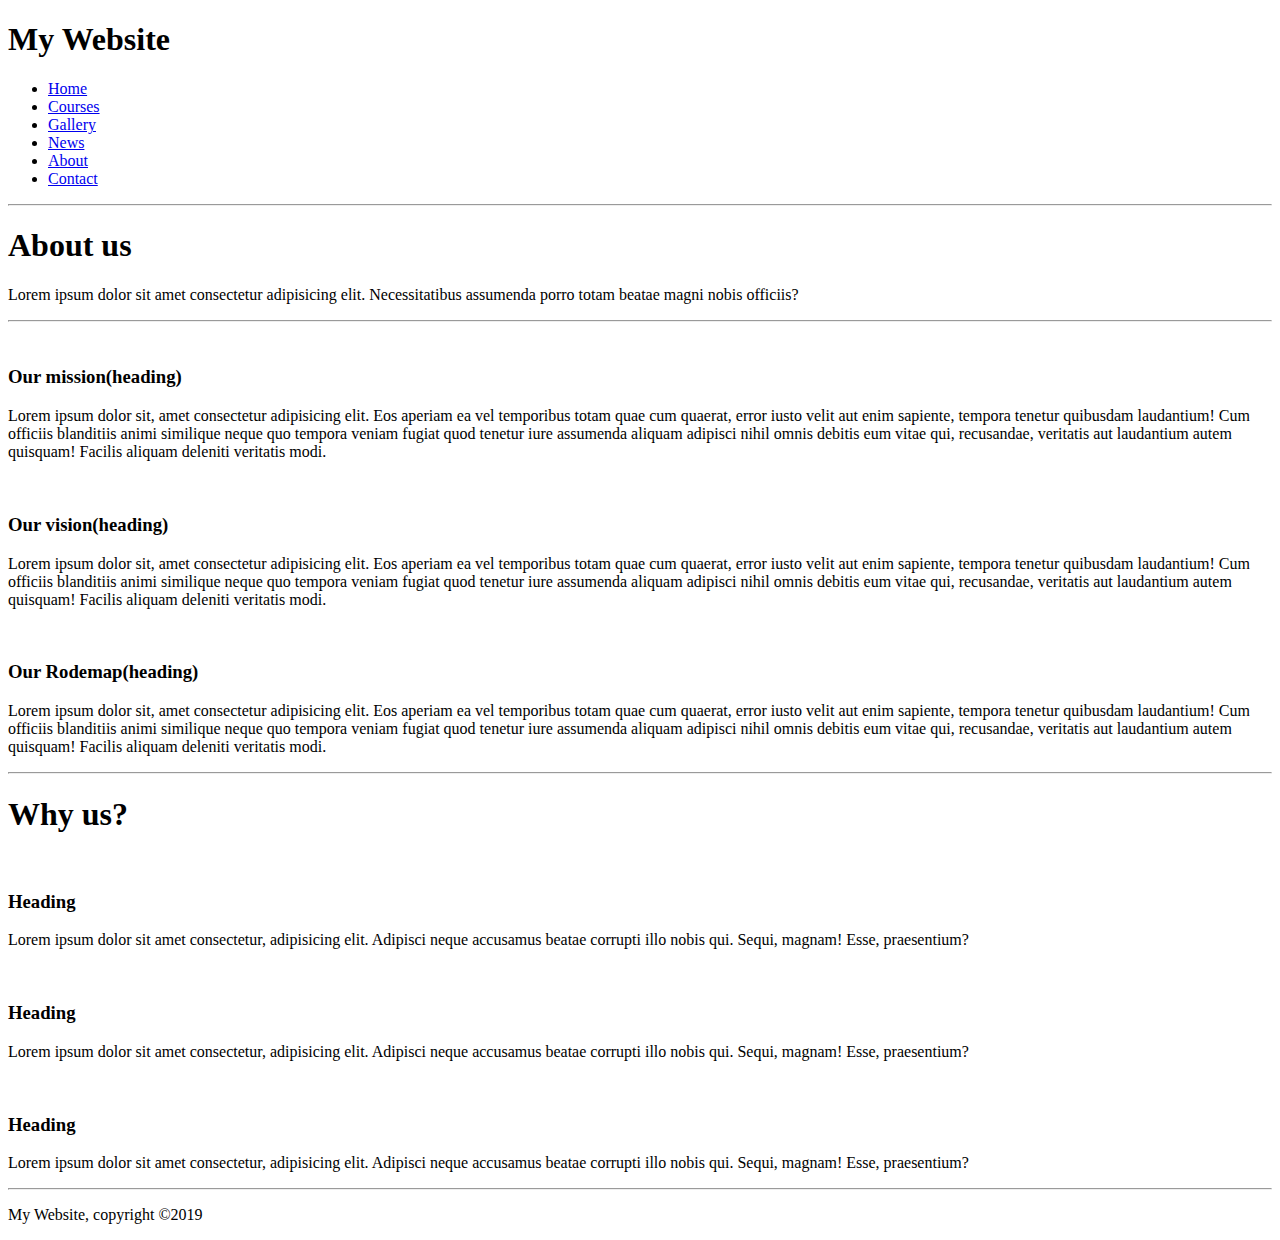
==== about.html @ b807d443 "Add files via upload" ====
<!DOCTYPE html>
<html lang="en">
<head>
    <meta charset="UTF-8">
    <meta name="viewport" content="width=device-width, initial-scale=1.0">
    <meta http-equiv="X-UA-Compatible" content="ie=edge">
    <meta name="description" content="This is the description of website. This should be of two to three lines. Keywords should naturally fall here.">
    <meta name="keywords" content="key1, key2, key3, key4, insert, related, keywords, here, seperted, by, comma">
    <meta name="author" content="Kishan Dasondhi">
    <meta name="title" content="title | describe your title here">
    <title>Web template | About page</title>
    <!-- this part of markupo should be edited by owner to make the file content relevent to website's content -->
</head>
<body>
    <header>
        <div class="container">
            <h1 title="My Website">My Website</h1>
            <nav>
                <ul>
                    <li><a href="index.html">Home</a></li>
                    <li><a href="courses.html">Courses</a></li>
                    <li><a href="gallery.html">Gallery</a></li>
                    <li><a href="news.html">News</a></li>
                    <li><a href="about.html">About</a></li>
                    <li><a href="contact.html">Contact</a></li>
                </ul>
            </nav>
        </div>
    </header>
    <hr>
    <section id="showcase">
        <div class="conatiner">
            <h1>About us</h1>
            <p>Lorem ipsum dolor sit amet consectetur adipisicing elit. Necessitatibus assumenda porro totam beatae magni nobis officiis?</p>
        </div>
    </section>
    <hr>
    <main>
        <div class="container">
            <article class="art-box">
                <img src="" alt="">
                <h3>Our mission(heading)</h3>
                <p>Lorem ipsum dolor sit, amet consectetur adipisicing elit. Eos aperiam ea vel temporibus totam quae cum quaerat, error iusto velit aut enim sapiente, tempora tenetur quibusdam laudantium! Cum officiis blanditiis animi similique neque quo tempora veniam fugiat quod tenetur iure assumenda aliquam adipisci nihil omnis debitis eum vitae qui, recusandae, veritatis aut laudantium autem quisquam! Facilis aliquam deleniti veritatis modi.</p>
            </article>
            <article class="art-box">
                <img src="" alt="">
                <h3>Our vision(heading)</h3>
                <p>Lorem ipsum dolor sit, amet consectetur adipisicing elit. Eos aperiam ea vel temporibus totam quae cum quaerat, error iusto velit aut enim sapiente, tempora tenetur quibusdam laudantium! Cum officiis blanditiis animi similique neque quo tempora veniam fugiat quod tenetur iure assumenda aliquam adipisci nihil omnis debitis eum vitae qui, recusandae, veritatis aut laudantium autem quisquam! Facilis aliquam deleniti veritatis modi.</p>
            </article>
            <article class="art-box">
                <img src="" alt="">
                <h3>Our Rodemap(heading)</h3>
                <p>Lorem ipsum dolor sit, amet consectetur adipisicing elit. Eos aperiam ea vel temporibus totam quae cum quaerat, error iusto velit aut enim sapiente, tempora tenetur quibusdam laudantium! Cum officiis blanditiis animi similique neque quo tempora veniam fugiat quod tenetur iure assumenda aliquam adipisci nihil omnis debitis eum vitae qui, recusandae, veritatis aut laudantium autem quisquam! Facilis aliquam deleniti veritatis modi.</p>
            </article>
        </div>
    </main>
    <hr>
    <section id="why-us">
        <div class="conatiner">
            <h1>Why us?</h1>
            <div class="why-us-box">
                <img src="" alt="">
                <h3>Heading</h3>
                <p>Lorem ipsum dolor sit amet consectetur, adipisicing elit. Adipisci neque accusamus beatae corrupti illo nobis qui. Sequi, magnam! Esse, praesentium?</p>
            </div>
        </div>
        <div class="conatiner">
            <div class="why-us-box">
                <img src="" alt="">
                <h3>Heading</h3>
                <p>Lorem ipsum dolor sit amet consectetur, adipisicing elit. Adipisci neque accusamus beatae corrupti illo nobis qui. Sequi, magnam! Esse, praesentium?</p>
            </div>
        </div>
        <div class="conatiner">
            <div class="why-us-box">
                <img src="" alt="">
                <h3>Heading</h3>
                <p>Lorem ipsum dolor sit amet consectetur, adipisicing elit. Adipisci neque accusamus beatae corrupti illo nobis qui. Sequi, magnam! Esse, praesentium?</p>
            </div>
        </div>
    </section>
    <hr>
    <footer>
        <div class="container">
            <p>My Website, copyright &copy;2019</p>
        </div>
    </footer>
</body>
</html>
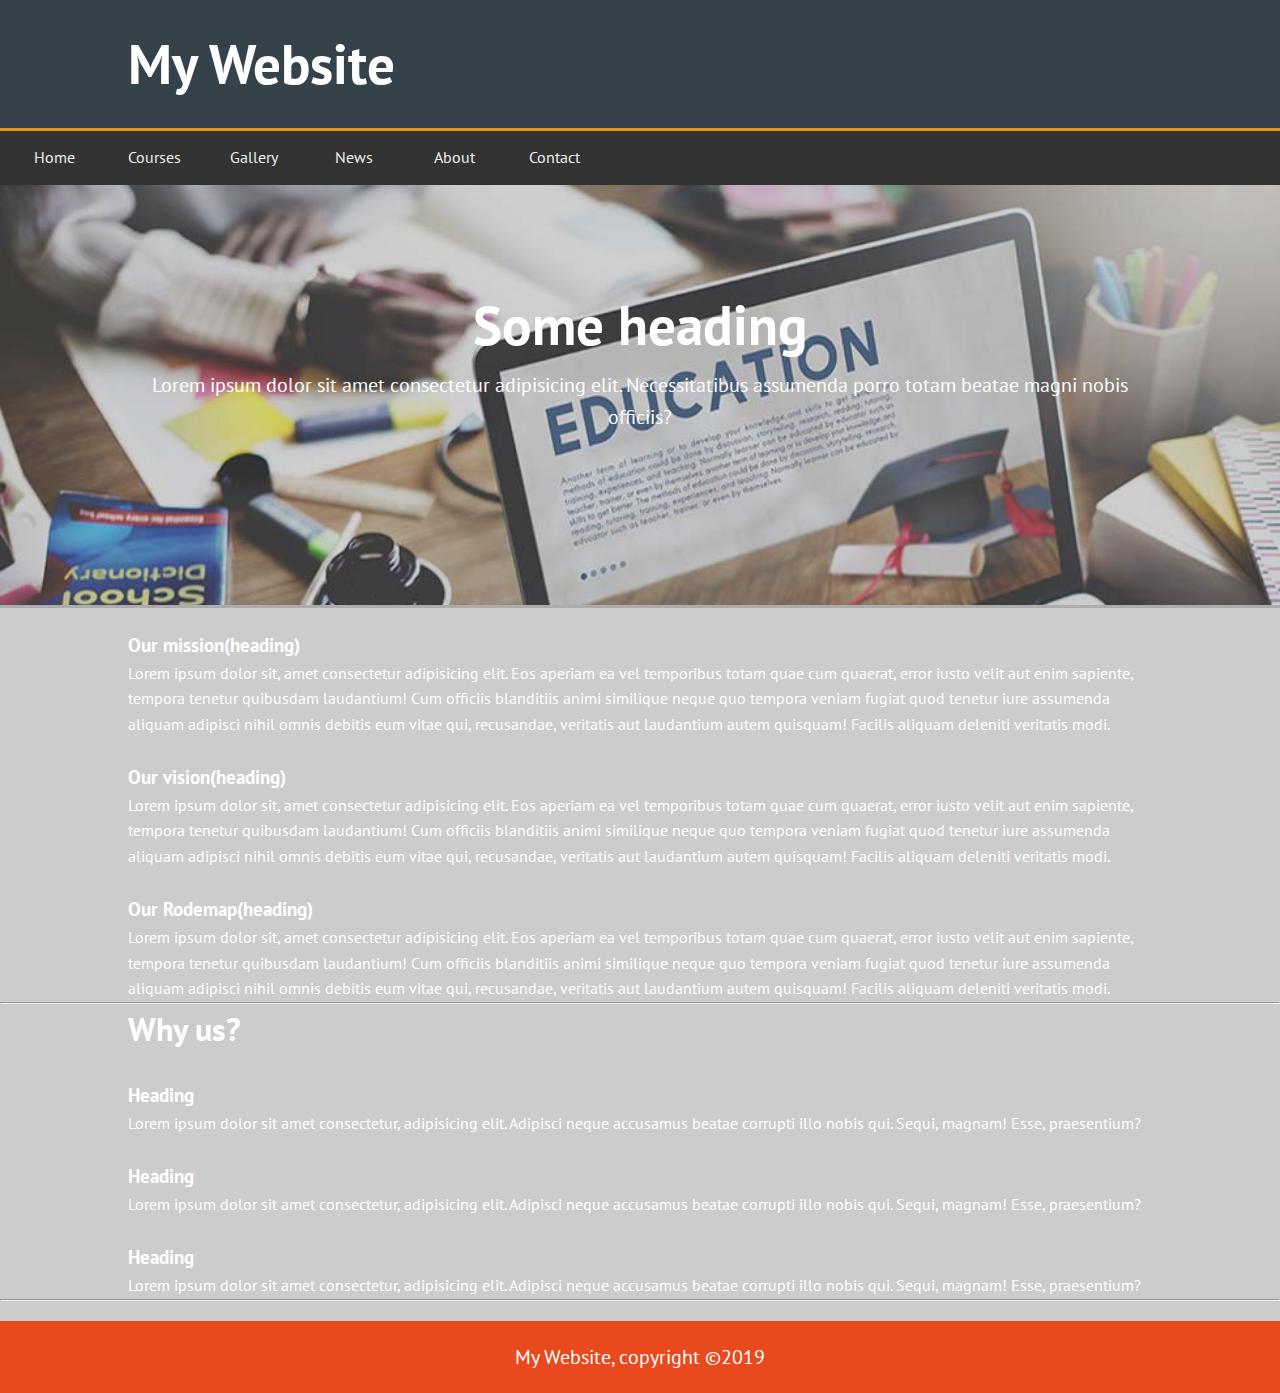
==== commit 5869dda6: "added courses.html and news.html" ====
--- a/about.html
+++ b/about.html
@@ -10,31 +10,39 @@
     <meta name="title" content="title | describe your title here">
     <title>Web template | About page</title>
     <!-- this part of markupo should be edited by owner to make the file content relevent to website's content -->
+    <link rel="stylesheet" href="css/style.css">
+    <link rel="stylesheet" href="css/navbar.css">
+    <link rel="stylesheet" href="css/header-footer-showcase.css">
 </head>
 <body>
+    <!-- header and nav part -->
     <header>
         <div class="container">
-            <h1 title="My Website">My Website</h1>
-            <nav>
-                <ul>
-                    <li><a href="index.html">Home</a></li>
-                    <li><a href="courses.html">Courses</a></li>
-                    <li><a href="gallery.html">Gallery</a></li>
-                    <li><a href="news.html">News</a></li>
-                    <li><a href="about.html">About</a></li>
-                    <li><a href="contact.html">Contact</a></li>
-                </ul>
-            </nav>
+            <h1 title="My Website" id="branding">My Website</h1>
         </div>
     </header>
-    <hr>
-    <section id="showcase">
-        <div class="conatiner">
-            <h1>About us</h1>
-            <p>Lorem ipsum dolor sit amet consectetur adipisicing elit. Necessitatibus assumenda porro totam beatae magni nobis officiis?</p>
-        </div>
+    <nav class="cf">
+        <ul class="cf">
+            <li><a href="index.html">Home</a></li>
+            <li><a href="courses.html">Courses</a></li>
+            <li><a href="gallery.html">Gallery</a></li>
+            <li><a href="news.html">News</a></li>
+            <li><a href="about.html">About</a></li>
+            <li><a href="contact.html">Contact</a></li>
+        </ul>
+        <a href="#" id=openup>MENU</a>
+    </nav>
+    <!-- header and nav part ends here-->
+    <!-- showcase starts here-->
+    <section id="showcase" >
+        <div class="filter">
+            <div class="container ">
+                <h1>Some heading</h1>
+                <p>Lorem ipsum dolor sit amet consectetur adipisicing elit. Necessitatibus assumenda porro totam beatae magni nobis officiis?</p>
+            </div>
+    </div>
     </section>
-    <hr>
+    <!-- showcase ends here-->
     <main>
         <div class="container">
             <article class="art-box">
@@ -56,26 +64,28 @@
     </main>
     <hr>
     <section id="why-us">
-        <div class="conatiner">
-            <h1>Why us?</h1>
-            <div class="why-us-box">
-                <img src="" alt="">
-                <h3>Heading</h3>
-                <p>Lorem ipsum dolor sit amet consectetur, adipisicing elit. Adipisci neque accusamus beatae corrupti illo nobis qui. Sequi, magnam! Esse, praesentium?</p>
+        <div class="container">
+            <div class="conatiner">
+                <h1>Why us?</h1>
+                <div class="why-us-box">
+                    <img src="" alt="">
+                    <h3>Heading</h3>
+                    <p>Lorem ipsum dolor sit amet consectetur, adipisicing elit. Adipisci neque accusamus beatae corrupti illo nobis qui. Sequi, magnam! Esse, praesentium?</p>
+                </div>
             </div>
-        </div>
-        <div class="conatiner">
-            <div class="why-us-box">
-                <img src="" alt="">
-                <h3>Heading</h3>
-                <p>Lorem ipsum dolor sit amet consectetur, adipisicing elit. Adipisci neque accusamus beatae corrupti illo nobis qui. Sequi, magnam! Esse, praesentium?</p>
+            <div class="conatiner">
+                <div class="why-us-box">
+                    <img src="" alt="">
+                    <h3>Heading</h3>
+                    <p>Lorem ipsum dolor sit amet consectetur, adipisicing elit. Adipisci neque accusamus beatae corrupti illo nobis qui. Sequi, magnam! Esse, praesentium?</p>
+                </div>
             </div>
-        </div>
-        <div class="conatiner">
-            <div class="why-us-box">
-                <img src="" alt="">
-                <h3>Heading</h3>
-                <p>Lorem ipsum dolor sit amet consectetur, adipisicing elit. Adipisci neque accusamus beatae corrupti illo nobis qui. Sequi, magnam! Esse, praesentium?</p>
+            <div class="conatiner">
+                <div class="why-us-box">
+                    <img src="" alt="">
+                    <h3>Heading</h3>
+                    <p>Lorem ipsum dolor sit amet consectetur, adipisicing elit. Adipisci neque accusamus beatae corrupti illo nobis qui. Sequi, magnam! Esse, praesentium?</p>
+                </div>
             </div>
         </div>
     </section>
@@ -85,5 +95,8 @@
             <p>My Website, copyright &copy;2019</p>
         </div>
     </footer>
+    <!-- 0-------------javascript files----------------0 -->
+    <script src="https://ajax.googleapis.com/ajax/libs/jquery/3.3.1/jquery.min.js"></script>
+    <script src="script/navbar.js"></script>
 </body>
 </html>--- a/css/style.css
+++ b/css/style.css
@@ -0,0 +1,39 @@
+/*-----------------------Global Css-----------------------------*/
+
+@import url('https://fonts.googleapis.com/css?family=PT+Sans');
+*{
+    margin: 0;
+    padding: 0;
+}
+ body
+{
+    font-family: 'PT Sans', sans-serif;
+    /* font-family: 'Lucida Sans', 'Lucida Sans Regular', 'Lucida Grande', 'Lucida Sans Unicode', Geneva, Verdana, sans-serif; */
+    background-color: #ccc;  /*  #252529 */
+    margin: 0;
+    color: #fff;
+    line-height: 1.6;
+}
+.container
+{
+    width: 80%;
+    margin: auto;
+}
+ul
+{
+    margin: 0;
+    padding: 0;
+    list-style: none;
+}
+a
+{
+    text-decoration: none;
+}
+.filter{
+    min-height: 427px;
+    background:rgba(100, 100, 100, .3);
+    position: absolute;
+    top: -1%;
+    left:0%;
+    width:100%;
+} --- a/css/navbar.css
+++ b/css/navbar.css
@@ -0,0 +1,94 @@
+/*------------------------code for responsive nav bar starts here-------------------------------- */
+
+nav.cf{
+    position: sticky;
+    top: 0;
+}
+nav
+{
+    height: 46px;
+    width: 100%;
+    background-color: #333;
+    color:#eee;
+    padding: 4px;
+    z-index: 2;
+} 
+nav li{
+    display:inline;
+    float:left;
+}
+nav a{
+    display: inline-block;
+    width: 100px;
+    text-align: center;
+    text-decoration: none;
+    padding: 10px 0;
+    color: #eee;
+}
+nav li:hover{
+    background-color: #444;
+}
+nav a#openup{
+    display: none;
+}
+@media screen and (max-width: 480px) {
+nav {
+    height: auto;
+    border-bottom: 0;
+}
+nav ul {
+    display: none;
+    height: auto;
+}
+nav li {
+    width: 100%;
+    float: left;
+    position: relative;
+}
+nav a {
+    text-align: left;
+    width: 100%;
+    text-indent: 25px;
+    background: #333;
+    border-bottom: 1px solid #555;
+}
+nav a:hover {
+    background: #444;
+}
+nav a#openup:after {
+    content: "|||";
+    transform: rotate(-90deg);
+    -ms-transform: rotate(-90deg);
+    /* IE 9 */
+    -webkit-transform: rotate(-90deg);
+    /* Safari and Chrome */
+    width: 30px;
+    height: 30px;
+    display: inline-block;
+    position: absolute;
+    right: 5px;
+    top: 20px;
+}
+nav a#openup {
+    display: block;
+    background-color: #333;
+    width: 100%;
+    position: relative;
+}
+}
+.cf:before, .cf:after {
+content: "";
+display: table;
+
+}
+
+.cf:after {
+clear: both;
+}
+
+.cf {
+zoom: 1;
+}
+
+/* For IE 6/7 (trigger hasLayout) */
+/*------------------------code for responsive nav bar ends here-------------------------------- */--- a/css/header-footer-showcase.css
+++ b/css/header-footer-showcase.css
@@ -0,0 +1,49 @@
+/*--------------------------------header--------------------------------*/
+header
+{
+    background: #35424a;
+    color: #fff;
+    padding:20px 0px;
+    min-height: 70px;
+    border-bottom:3px solid #e8941d;
+}
+#branding{
+    font-size:55px;
+}
+/*--------------------------------showcase------------------------------*/
+#showcase
+{
+    padding: 10px;
+    min-height: 400px;
+    background:url("../img/img1.jpg") no-repeat;
+    background-size: cover;
+    text-align: center;
+    color: #fff;
+    position: relative;
+}
+#showcase h1
+{
+    margin-top: 100px;
+    font-size: 55px;
+}
+#showcase p
+{
+    font-size: 20px;
+}
+/*----------------------------------footer------------------------------*/
+footer
+{
+    padding: 20px;
+    margin-top: 20px;
+    color:#fff;
+    text-align: center;
+    background-color: #e8491d;
+}
+footer p{
+    font-size: 20px;
+}
+/*------------------------------------media query---------------------------------------*/
+@media and screen(max-width:480px)
+{
+
+}
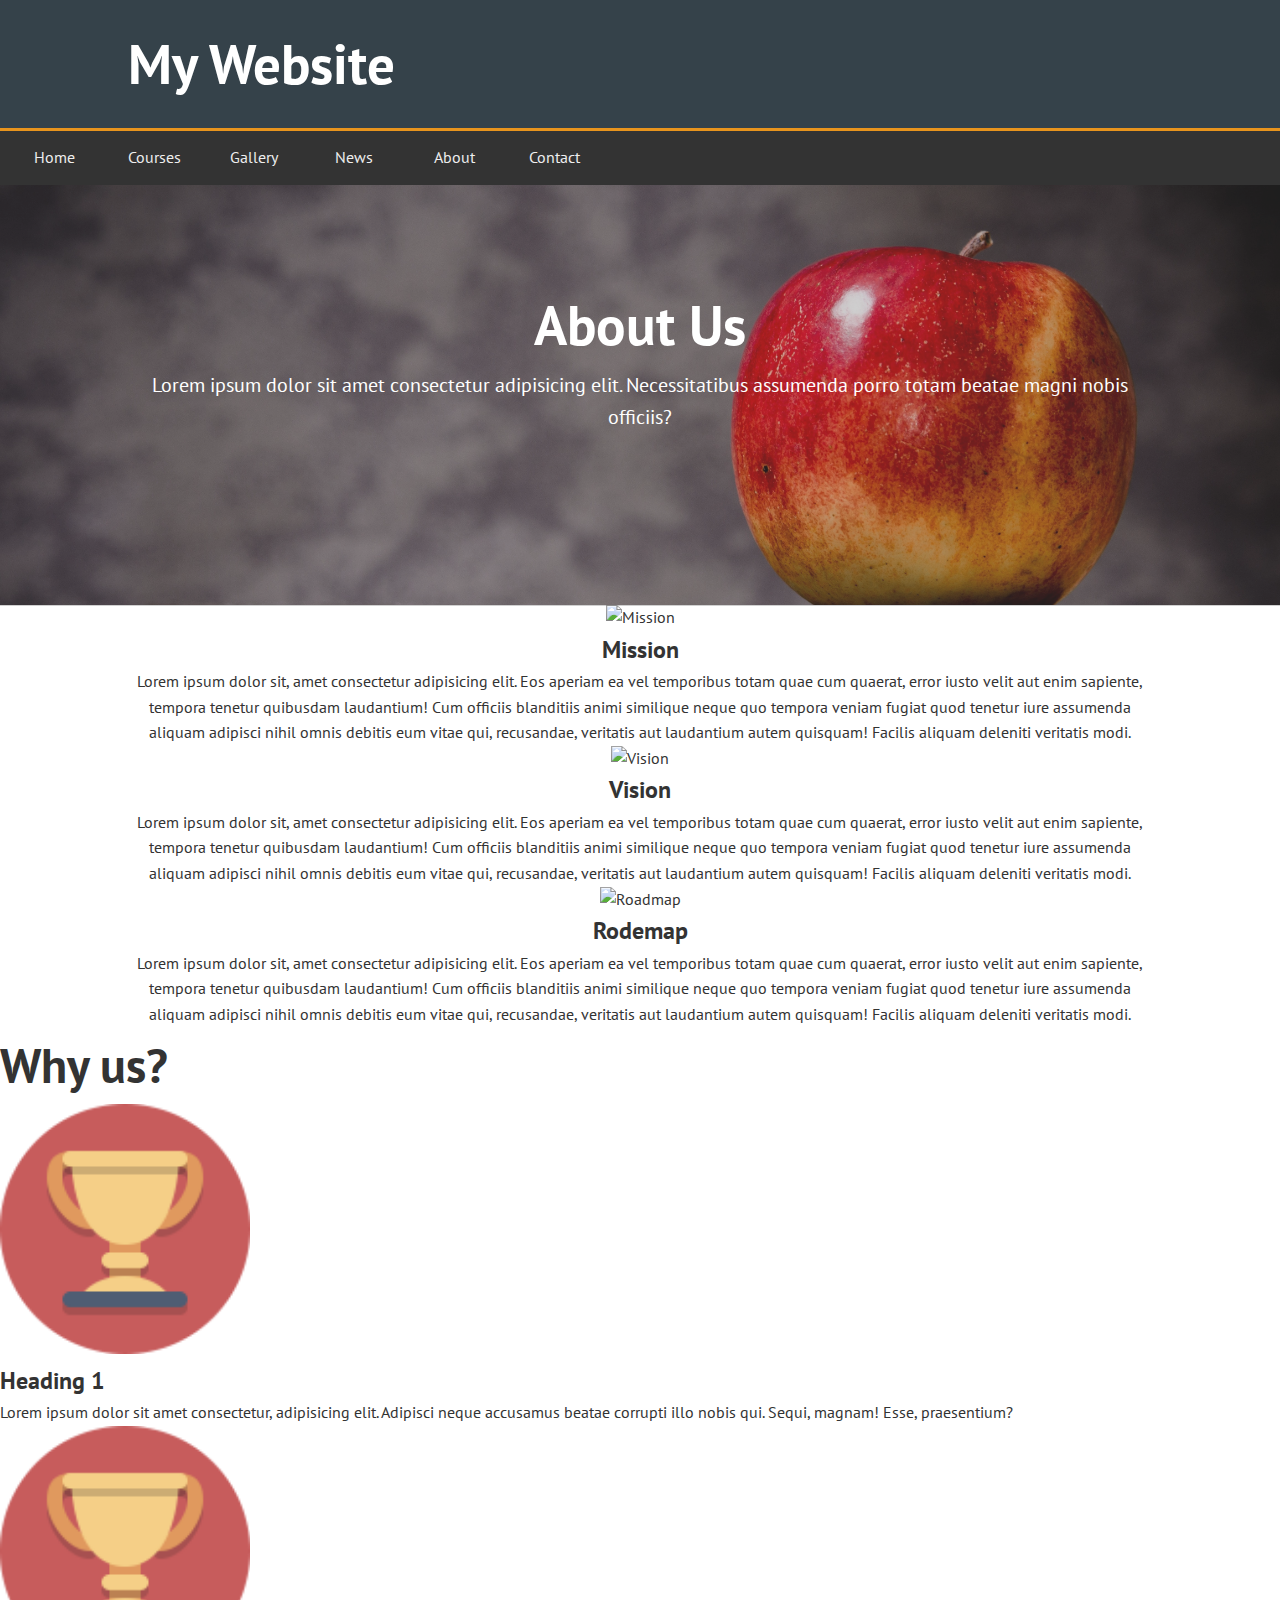
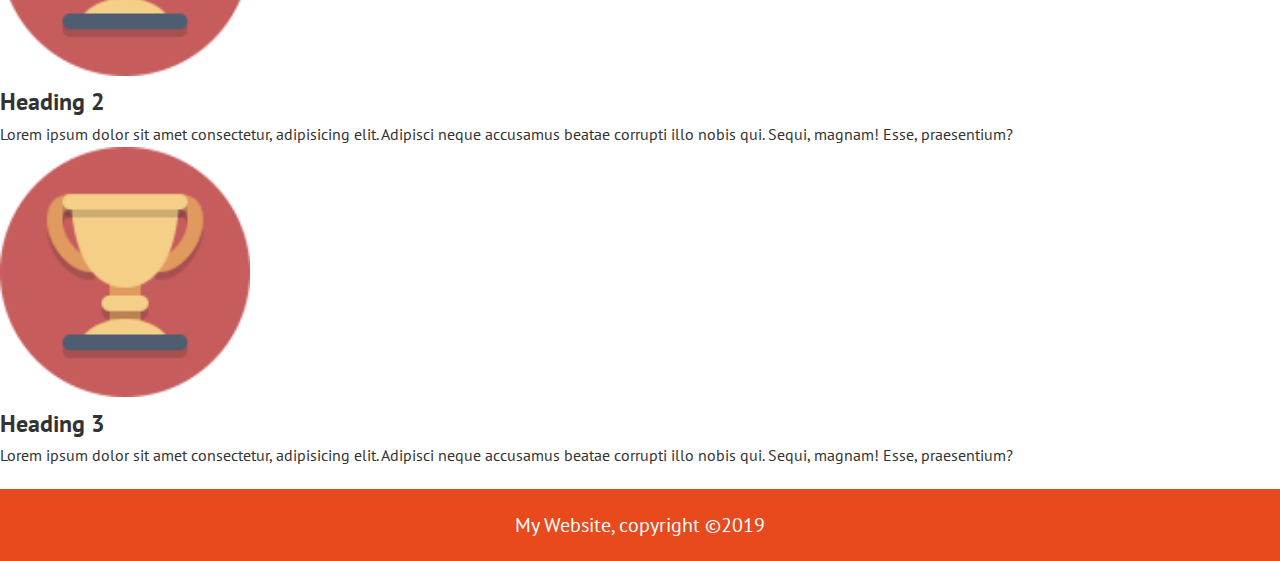
==== commit 8f468039: "last changes" ====
--- a/about.html
+++ b/about.html
@@ -13,6 +13,7 @@
     <link rel="stylesheet" href="css/style.css">
     <link rel="stylesheet" href="css/navbar.css">
     <link rel="stylesheet" href="css/header-footer-showcase.css">
+    <link rel="stylesheet" href="css/style-about.css">
 </head>
 <body>
     <!-- header and nav part -->
@@ -21,8 +22,8 @@
             <h1 title="My Website" id="branding">My Website</h1>
         </div>
     </header>
-    <nav class="cf">
-        <ul class="cf">
+    <nav class="my-nav">
+        <ul class="my-nav">
             <li><a href="index.html">Home</a></li>
             <li><a href="courses.html">Courses</a></li>
             <li><a href="gallery.html">Gallery</a></li>
@@ -37,7 +38,7 @@
     <section id="showcase" >
         <div class="filter">
             <div class="container ">
-                <h1>Some heading</h1>
+                <h1>About Us</h1>
                 <p>Lorem ipsum dolor sit amet consectetur adipisicing elit. Necessitatibus assumenda porro totam beatae magni nobis officiis?</p>
             </div>
     </div>
@@ -46,50 +47,54 @@
     <main>
         <div class="container">
             <article class="art-box">
-                <img src="" alt="">
-                <h3>Our mission(heading)</h3>
-                <p>Lorem ipsum dolor sit, amet consectetur adipisicing elit. Eos aperiam ea vel temporibus totam quae cum quaerat, error iusto velit aut enim sapiente, tempora tenetur quibusdam laudantium! Cum officiis blanditiis animi similique neque quo tempora veniam fugiat quod tenetur iure assumenda aliquam adipisci nihil omnis debitis eum vitae qui, recusandae, veritatis aut laudantium autem quisquam! Facilis aliquam deleniti veritatis modi.</p>
+                <div class="side-img">
+                    <img src="./img/img2.PNG" alt="Mission">
+                </div>
+                <div class="side-txt">
+                    <h3>Mission</h3>
+                    <p>Lorem ipsum dolor sit, amet consectetur adipisicing elit. Eos aperiam ea vel temporibus totam quae cum quaerat, error iusto velit aut enim sapiente, tempora tenetur quibusdam laudantium! Cum officiis blanditiis animi similique neque quo tempora veniam fugiat quod tenetur iure assumenda aliquam adipisci nihil omnis debitis eum vitae qui, recusandae, veritatis aut laudantium autem quisquam! Facilis aliquam deleniti veritatis modi.</p>
+                </div>
             </article>
             <article class="art-box">
-                <img src="" alt="">
-                <h3>Our vision(heading)</h3>
-                <p>Lorem ipsum dolor sit, amet consectetur adipisicing elit. Eos aperiam ea vel temporibus totam quae cum quaerat, error iusto velit aut enim sapiente, tempora tenetur quibusdam laudantium! Cum officiis blanditiis animi similique neque quo tempora veniam fugiat quod tenetur iure assumenda aliquam adipisci nihil omnis debitis eum vitae qui, recusandae, veritatis aut laudantium autem quisquam! Facilis aliquam deleniti veritatis modi.</p>
+                <div class="side-img">
+                    <img src="./img/img3.jpg" alt="Vision">
+                </div>
+                <div class="side-txt">
+                    <h3>Vision</h3>
+                    <p>Lorem ipsum dolor sit, amet consectetur adipisicing elit. Eos aperiam ea vel temporibus totam quae cum quaerat, error iusto velit aut enim sapiente, tempora tenetur quibusdam laudantium! Cum officiis blanditiis animi similique neque quo tempora veniam fugiat quod tenetur iure assumenda aliquam adipisci nihil omnis debitis eum vitae qui, recusandae, veritatis aut laudantium autem quisquam! Facilis aliquam deleniti veritatis modi.</p>
+                </div>
             </article>
             <article class="art-box">
-                <img src="" alt="">
-                <h3>Our Rodemap(heading)</h3>
-                <p>Lorem ipsum dolor sit, amet consectetur adipisicing elit. Eos aperiam ea vel temporibus totam quae cum quaerat, error iusto velit aut enim sapiente, tempora tenetur quibusdam laudantium! Cum officiis blanditiis animi similique neque quo tempora veniam fugiat quod tenetur iure assumenda aliquam adipisci nihil omnis debitis eum vitae qui, recusandae, veritatis aut laudantium autem quisquam! Facilis aliquam deleniti veritatis modi.</p>
+                <div class="side-img">
+                    <img src="./img/img4.jpg" alt="Roadmap">
+                </div>
+                <div class="side-txt">
+                    <h3>Rodemap</h3>
+                    <p>Lorem ipsum dolor sit, amet consectetur adipisicing elit. Eos aperiam ea vel temporibus totam quae cum quaerat, error iusto velit aut enim sapiente, tempora tenetur quibusdam laudantium! Cum officiis blanditiis animi similique neque quo tempora veniam fugiat quod tenetur iure assumenda aliquam adipisci nihil omnis debitis eum vitae qui, recusandae, veritatis aut laudantium autem quisquam! Facilis aliquam deleniti veritatis modi.</p>
+                </div>
             </article>
         </div>
     </main>
-    <hr>
-    <section id="why-us">
-        <div class="container">
-            <div class="conatiner">
-                <h1>Why us?</h1>
-                <div class="why-us-box">
-                    <img src="" alt="">
-                    <h3>Heading</h3>
-                    <p>Lorem ipsum dolor sit amet consectetur, adipisicing elit. Adipisci neque accusamus beatae corrupti illo nobis qui. Sequi, magnam! Esse, praesentium?</p>
-                </div>
-            </div>
-            <div class="conatiner">
-                <div class="why-us-box">
-                    <img src="" alt="">
-                    <h3>Heading</h3>
-                    <p>Lorem ipsum dolor sit amet consectetur, adipisicing elit. Adipisci neque accusamus beatae corrupti illo nobis qui. Sequi, magnam! Esse, praesentium?</p>
-                </div>
-            </div>
-            <div class="conatiner">
-                <div class="why-us-box">
-                    <img src="" alt="">
-                    <h3>Heading</h3>
-                    <p>Lorem ipsum dolor sit amet consectetur, adipisicing elit. Adipisci neque accusamus beatae corrupti illo nobis qui. Sequi, magnam! Esse, praesentium?</p>
-                </div>
-            </div>
+    <section >
+        <div id="why-us">
+        <h1>Why us?</h1>
+        <div class="why-us-box" >
+            <img src="./img/icon.png" class="icon" alt="icon">
+            <h3>Heading 1</h3>
+            <p>Lorem ipsum dolor sit amet consectetur, adipisicing elit. Adipisci neque accusamus beatae corrupti illo nobis qui. Sequi, magnam! Esse, praesentium?</p>
+        </div>
+        <div class="why-us-box">
+            <img src="./img/icon.png" class="icon" alt="icon">
+            <h3>Heading 2</h3>
+            <p>Lorem ipsum dolor sit amet consectetur, adipisicing elit. Adipisci neque accusamus beatae corrupti illo nobis qui. Sequi, magnam! Esse, praesentium?</p>
+        </div>
+        <div class="why-us-box">
+            <img src="./img/icon.png" class="icon" alt="icon">
+            <h3>Heading 3</h3>
+            <p>Lorem ipsum dolor sit amet consectetur, adipisicing elit. Adipisci neque accusamus beatae corrupti illo nobis qui. Sequi, magnam! Esse, praesentium?</p>
+        </div>
         </div>
     </section>
-    <hr>
     <footer>
         <div class="container">
             <p>My Website, copyright &copy;2019</p>
--- a/css/style.css
+++ b/css/style.css
@@ -9,15 +9,17 @@
 {
     font-family: 'PT Sans', sans-serif;
     /* font-family: 'Lucida Sans', 'Lucida Sans Regular', 'Lucida Grande', 'Lucida Sans Unicode', Geneva, Verdana, sans-serif; */
-    background-color: #ccc;  /*  #252529 */
+    background-color: #fff;  /*  #252529 */
     margin: 0;
-    color: #fff;
+    color: #333;
     line-height: 1.6;
+    overflow-x: hidden;
 }
 .container
 {
     width: 80%;
     margin: auto;
+    text-align: center;
 }
 ul
 {
@@ -30,10 +32,29 @@
     text-decoration: none;
 }
 .filter{
-    min-height: 427px;
+    min-height: 425px;
     background:rgba(100, 100, 100, .3);
     position: absolute;
     top: -1%;
     left:0%;
     width:100%;
-} +} 
+img{
+    width: 250px;
+    height: auto;
+}
+h3{
+    font-size: 1.5rem;
+}
+p{
+    font-size: 1rem;
+}
+h1{
+    font-size: 3rem;
+}
+.btn{
+    padding: 10px;
+    background-color: #ccc;
+    border: 0;
+    border-radius: 5px;
+}--- a/css/navbar.css
+++ b/css/navbar.css
@@ -1,6 +1,6 @@
 /*------------------------code for responsive nav bar starts here-------------------------------- */
 
-nav.cf{
+nav.my-nav{
     position: sticky;
     top: 0;
 }
@@ -76,17 +76,17 @@
     position: relative;
 }
 }
-.cf:before, .cf:after {
+.my-nav:before, .my-nav:after {
 content: "";
 display: table;
 
 }
 
-.cf:after {
+.my-nav:after {
 clear: both;
 }
 
-.cf {
+.my-nav {
 zoom: 1;
 }
 
--- a/css/header-footer-showcase.css
+++ b/css/header-footer-showcase.css
@@ -6,17 +6,23 @@
     padding:20px 0px;
     min-height: 70px;
     border-bottom:3px solid #e8941d;
+    
+}
+header .container{
+    text-align: left;
 }
 #branding{
     font-size:55px;
 }
 /*--------------------------------showcase------------------------------*/
+/*../img/img1.jpg*/
 #showcase
 {
     padding: 10px;
     min-height: 400px;
     background:url("../img/img1.jpg") no-repeat;
     background-size: cover;
+    background-position: top;
     text-align: center;
     color: #fff;
     position: relative;
@@ -42,8 +48,4 @@
 footer p{
     font-size: 20px;
 }
-/*------------------------------------media query---------------------------------------*/
-@media and screen(max-width:480px)
-{
 
-}
